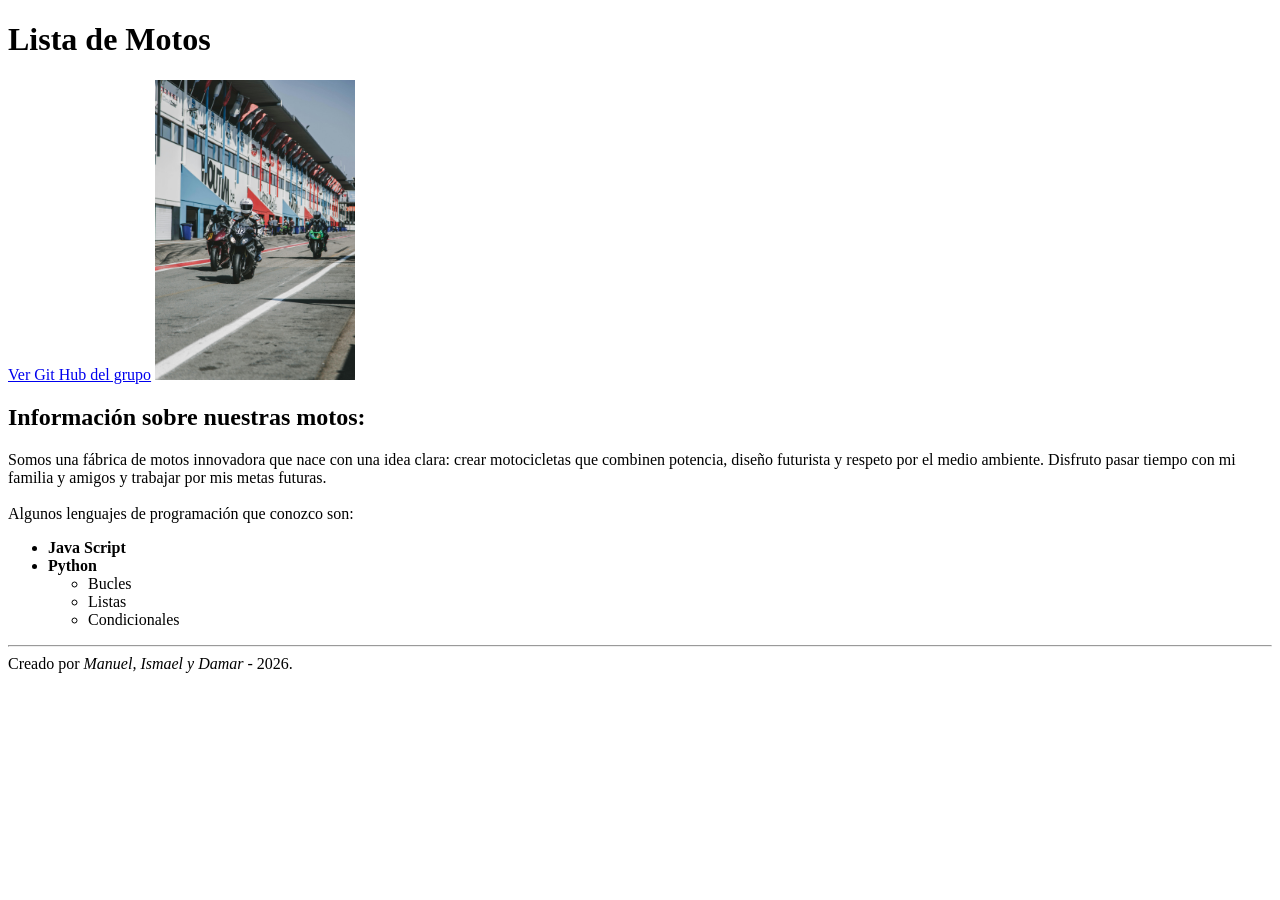
==== index.html @ 970d5588 "Avance en el trabajo grupal" ====
<!-- Este es tu repositorio de micro-retos. -->
<!DOCTYPE html>
<html lang="es">
<head>
    <meta charset="UTF-8">
    <meta name="viewport" content="width=device-width, initial-scale=1.0">
    <title>Trabajo Grupal</title>
</head>
<body>

    <header>
        <!-- Aquí crearemos el título de la web -->
        <h1>Lista de Motos</h1>
    </header>

    <main>
        <a href=https://github.com/Manuel7574r8u/LISTA-DE-MOTOS.git> 
            Ver Git Hub del grupo</a>
        <img src="motos.jpg"els
             width="200">
        <section>
            <!-- Ahora realizamos una breve biografía -->
            <h2>Información sobre nuestras motos:</h2>  Somos una fábrica de motos innovadora que nace con una idea clara:
crear motocicletas que combinen potencia, diseño futurista y respeto por el medio ambiente.
                <!-- Incluimos más datos de la biografía -->
                 Disfruto pasar tiempo con mi familia y amigos y trabajar por mis metas futuras.
            </article>
        </section>
        <!-- Ahora realizamos una breve lista de los lenguajes que conozco -->
         <h3></h3>
         Algunos lenguajes de programación que conozco son:
        <ul>
            <li><strong>Java Script</strong></li>
            <li><strong>Python</strong>
                <ul>
                   <li>Bucles</li>
                   <li>Listas</li>
                   <li>Condicionales</li>
                </ul>
            </li>
        </ul>
    </main>

    <footer>
        <!-- Créditos y fecha del proyecto -->
         <hr>
        Creado por <em>Manuel, Ismael y Damar</em> - 2026.
    </footer>

</body>
</html
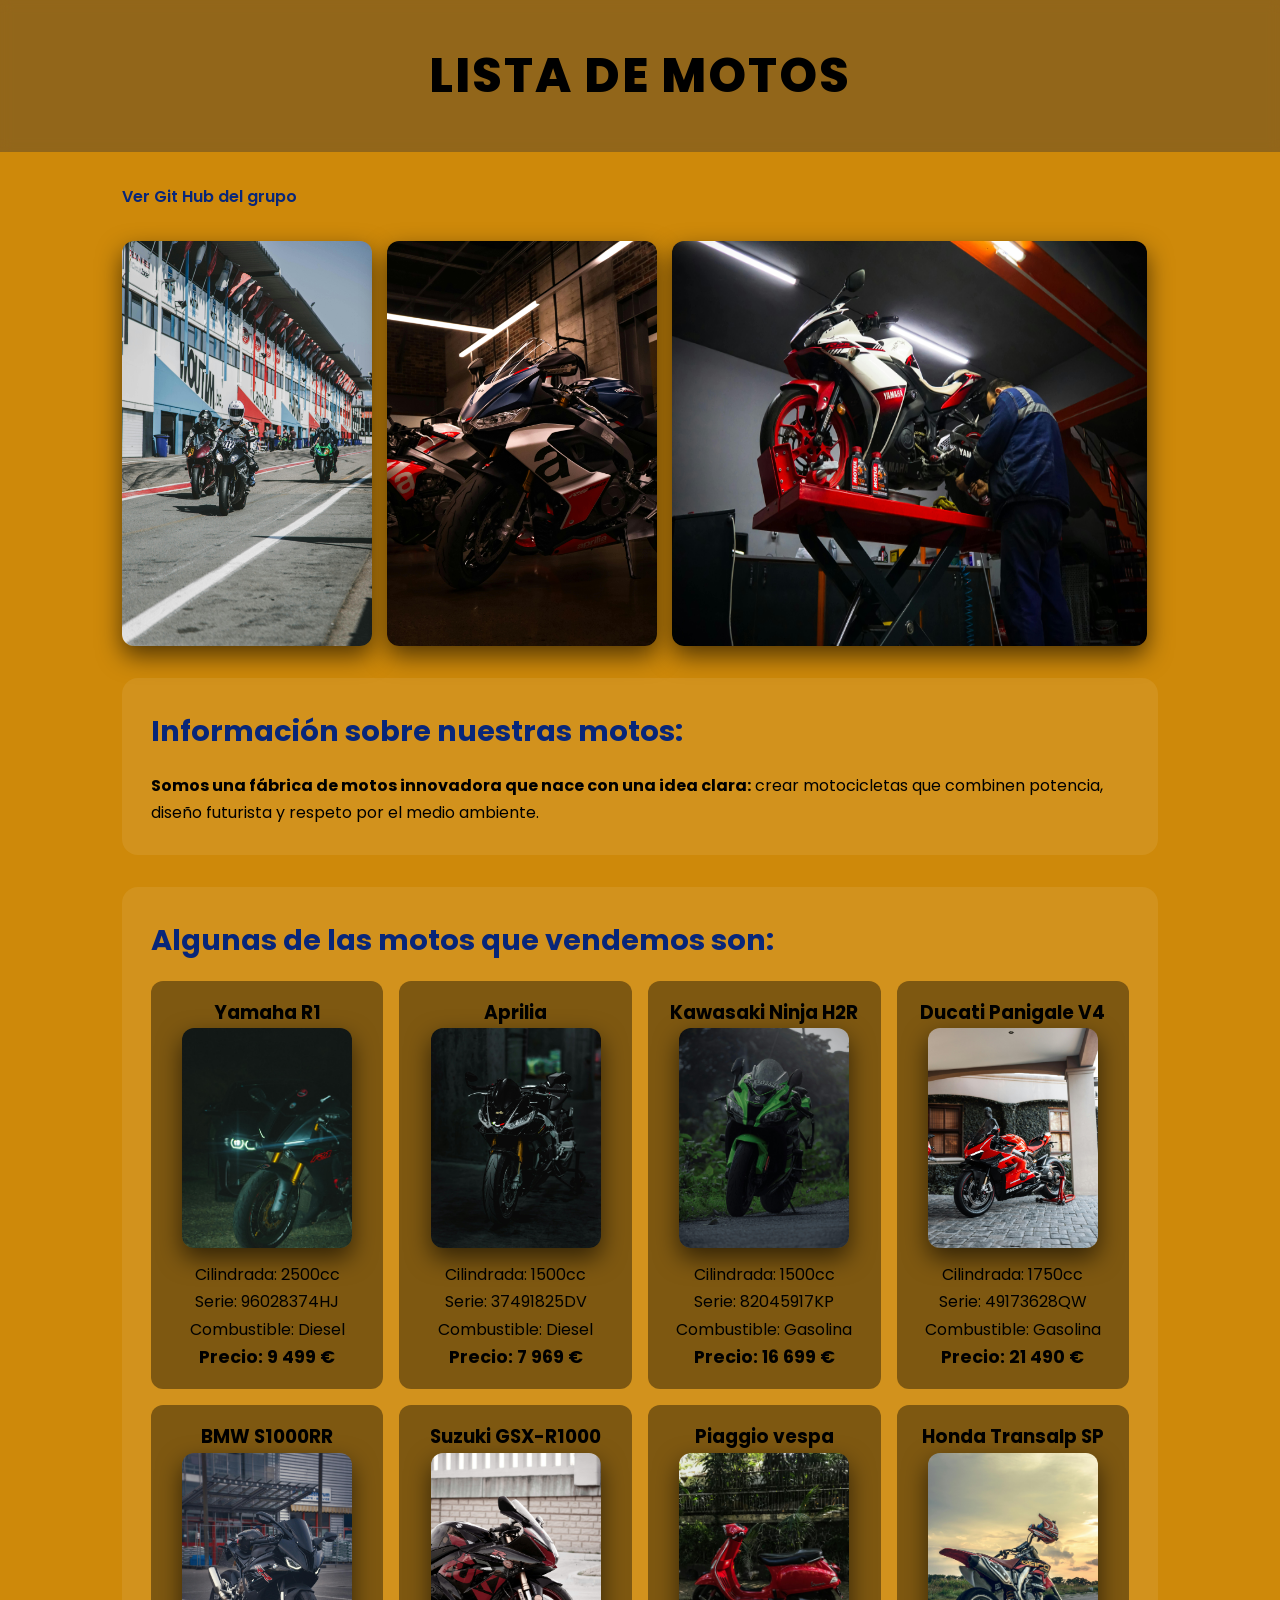
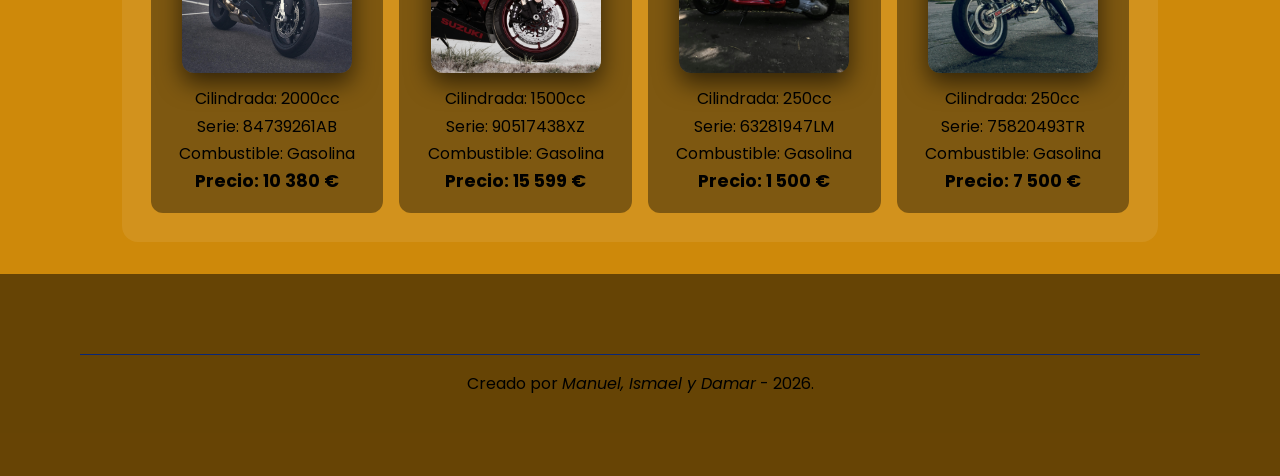
==== commit 22952653: "Código HTML motos" ====
--- a/index.html
+++ b/index.html
@@ -1,10 +1,13 @@
-<!-- Este es tu repositorio de micro-retos. -->
 <!DOCTYPE html>
 <html lang="es">
 <head>
     <meta charset="UTF-8">
     <meta name="viewport" content="width=device-width, initial-scale=1.0">
     <title>Trabajo Grupal</title>
+    <link rel="stylesheet" href="style.css">
+
+    <!-- Tipografía avanzada -->
+    <link href="https://fonts.googleapis.com/css2?family=Poppins:wght@300;400;600;800&display=swap" rel="stylesheet">
 </head>
 <body>
 
@@ -14,38 +17,103 @@
     </header>
 
     <main>
-        <a href=https://github.com/Manuel7574r8u/LISTA-DE-MOTOS.git> 
-            Ver Git Hub del grupo</a>
-        <img src="motos.jpg"els
-             width="200">
+        <a href="https://github.com/Manuel7574r8u/LISTA-DE-MOTOS.git"> 
+            Ver Git Hub del grupo
+        </a>
+
+        
+        <div class="motos">
+                <img src="motos.jpg" width="250">
+                <img src="motoaprilia.jpg" width="270"> 
+                <img src="motoyamaha.jpg" width="475"> 
+        </div>
+
         <section>
             <!-- Ahora realizamos una breve biografía -->
-            <h2>Información sobre nuestras motos:</h2>  Somos una fábrica de motos innovadora que nace con una idea clara:
-crear motocicletas que combinen potencia, diseño futurista y respeto por el medio ambiente.
-                <!-- Incluimos más datos de la biografía -->
-                 Disfruto pasar tiempo con mi familia y amigos y trabajar por mis metas futuras.
+            <h2>Información sobre nuestras motos:</h2>  
+            <strong>Somos una fábrica de motos innovadora que nace con una idea clara:</strong>
+            crear motocicletas que combinen potencia, diseño futurista y respeto por el medio ambiente.
+        </section>
+
+        <!-- Lista ampliada de motos -->
+        <section>
+            <h2>Algunas de las motos que vendemos son:</h2>
+            <ul>
+            <article>
+                <h3>Yamaha R1</h3>
+                <img src="yamahar1.jpg" width="175">
+                <p>Cilindrada: 2500cc</p>
+                <p>Serie: 96028374HJ</p>
+                <p>Combustible: Diesel</p>
+                <p><strong>Precio: 9 499 €</strong></p>
+                    
             </article>
+            <article>
+                <h3>Aprilia</h3>
+                <img src="aprilia.jpg" width="175">
+                <p>Cilindrada: 1500cc</p>
+                <p>Serie: 37491825DV </p>
+                <p>Combustible: Diesel </p>
+                <p><strong>Precio: 7 969 €</strong></p>
+            </article>
+            <article>
+                <h3>Kawasaki Ninja H2R</h3>
+                <img src="kawasaki.jpg" width="175">
+                <p>Cilindrada: 1500cc</p>
+                <p>Serie: 82045917KP </p>
+                <p>Combustible: Gasolina </p>
+                <p><strong>Precio: 16 699 €</strong></p>
+            </article>
+            <article>
+                <h3>Ducati Panigale V4</h3>
+                <img src="ducati.jpg" width="175">
+                <p>Cilindrada: 1750cc</p>
+                <p>Serie: 49173628QW </p>
+                <p>Combustible: Gasolina </p>
+                <p><strong>Precio: 21 490 €</strong></p>
+            </article>
+            <article>
+                <h3>BMW S1000RR</h3>
+                <img src="bmw.jpg" width="175">
+                <p>Cilindrada: 2000cc</p>
+                <p>Serie: 84739261AB </p>
+                <p>Combustible: Gasolina </p>
+                <p><strong>Precio: 10 380 €</strong></p>
+            </article>
+            <article>
+                <h3>Suzuki GSX-R1000</h3>
+                <img src="suzuki.jpg" width="175">
+                <p>Cilindrada: 1500cc</p>
+                <p>Serie: 90517438XZ </p>
+                <p>Combustible: Gasolina </p>
+                <p><strong>Precio: 15 599 €</strong></p>
+            </article>
+            <article>
+                <h3>Piaggio vespa</h3>
+                <img src="piaggio.jpg" width="175">
+                <p>Cilindrada: 250cc</p>
+                <p>Serie: 63281947LM </p>
+                <p>Combustible: Gasolina </p>
+                <p><strong>Precio: 1 500 €</strong></p>
+            </article>
+            <article>
+                <h3>Honda Transalp SP</h3>
+                <img src="Honda.jpg" width="175">
+                <p>Cilindrada: 250cc</p>
+                <p>Serie: 75820493TR </p>
+                <p>Combustible: Gasolina </p>
+                <p><strong>Precio: 7 500 €</strong></p>
+            </article>
+        </ul>
+        
         </section>
-        <!-- Ahora realizamos una breve lista de los lenguajes que conozco -->
-         <h3></h3>
-         Algunos lenguajes de programación que conozco son:
-        <ul>
-            <li><strong>Java Script</strong></li>
-            <li><strong>Python</strong>
-                <ul>
-                   <li>Bucles</li>
-                   <li>Listas</li>
-                   <li>Condicionales</li>
-                </ul>
-            </li>
-        </ul>
     </main>
 
     <footer>
         <!-- Créditos y fecha del proyecto -->
-         <hr>
+        <hr>
         Creado por <em>Manuel, Ismael y Damar</em> - 2026.
     </footer>
 
 </body>
-</html+</html>
--- a/style.css
+++ b/style.css
@@ -0,0 +1,126 @@
+/* ===== RESET BÁSICO ===== */
+* {
+    margin: 0;
+    padding: 0;
+    box-sizing: border-box;
+}
+
+body {
+    font-family: 'Poppins', sans-serif;
+    background: rgb(206, 137, 10);
+    color: #000000;
+    min-height: 150vh;
+}
+
+.motos {
+  display: flex;
+  gap: 15px; /* separación entre imágenes */
+}
+
+header {
+    text-align: center;
+    padding: 2.5rem 1rem;
+    background: rgba(58, 51, 51, 0.4);
+    backdrop-filter: blur(6px);
+}
+
+header h1 {
+    font-size: 3rem;
+    font-weight: 800;
+    letter-spacing: 2px;
+    text-transform: uppercase;
+}
+
+main {
+    display: grid;
+    grid-template-columns: 1fr;
+    gap: 2rem;
+    padding: 2rem;
+    max-width: 1100px;
+    margin: auto;
+}
+
+a {
+    color: #082679;
+    text-decoration: none;
+    font-weight: 600;
+    transition: color 0.4s;
+}
+
+a:hover {
+    color: #dab165;
+}
+
+img {
+    border-radius: 12px;
+    box-shadow: 0 10px 25px rgba(0,0,0,0.6);
+    transition: transform 0.4s;
+}
+
+img:hover {
+    transform: scale(1.05);
+}
+
+section {
+    background: rgba(255,255,255,0.08);
+    padding: 1.8rem;
+    border-radius: 16px;
+    line-height: 1.7;
+}
+
+h2 {
+    font-size: 1.8rem;
+    margin-bottom: 1rem;
+    color: #082679;
+}
+
+ul {
+    list-style: none;
+    margin-top: 1rem;
+    display: grid;
+    grid-template-columns: repeat(auto-fit, minmax(220px, 1fr));
+    gap: 1rem;
+}
+
+article img {
+    width: 170px;
+    height: 220px;
+    object-fit: cover;
+    margin-bottom: 0.8rem; /* 👈 separa la imagen del texto */
+}
+
+
+article{
+    background: rgba(0,0,0,0.4);
+    padding: 1rem;
+    border-radius: 12px;
+    transition: transform 0.4s;
+    cursor: pointer;
+    display: flex;
+    flex-direction: column;
+    align-items: center;
+}
+
+article:hover {
+    transform: translateY(-8px);
+    background: rgba(82, 6, 6, 0.2);
+}
+
+article strong {
+    display: block;
+    font-size: 1.1rem;
+}
+
+hr {
+    margin-bottom: 1rem;
+    border: none;
+    height: 1px;
+    background:#082679;
+}
+
+footer {
+    text-align: center;
+    padding: 5rem;
+    background: rgba(0,0,0,0.5);
+    font-size: 1rem;
+}
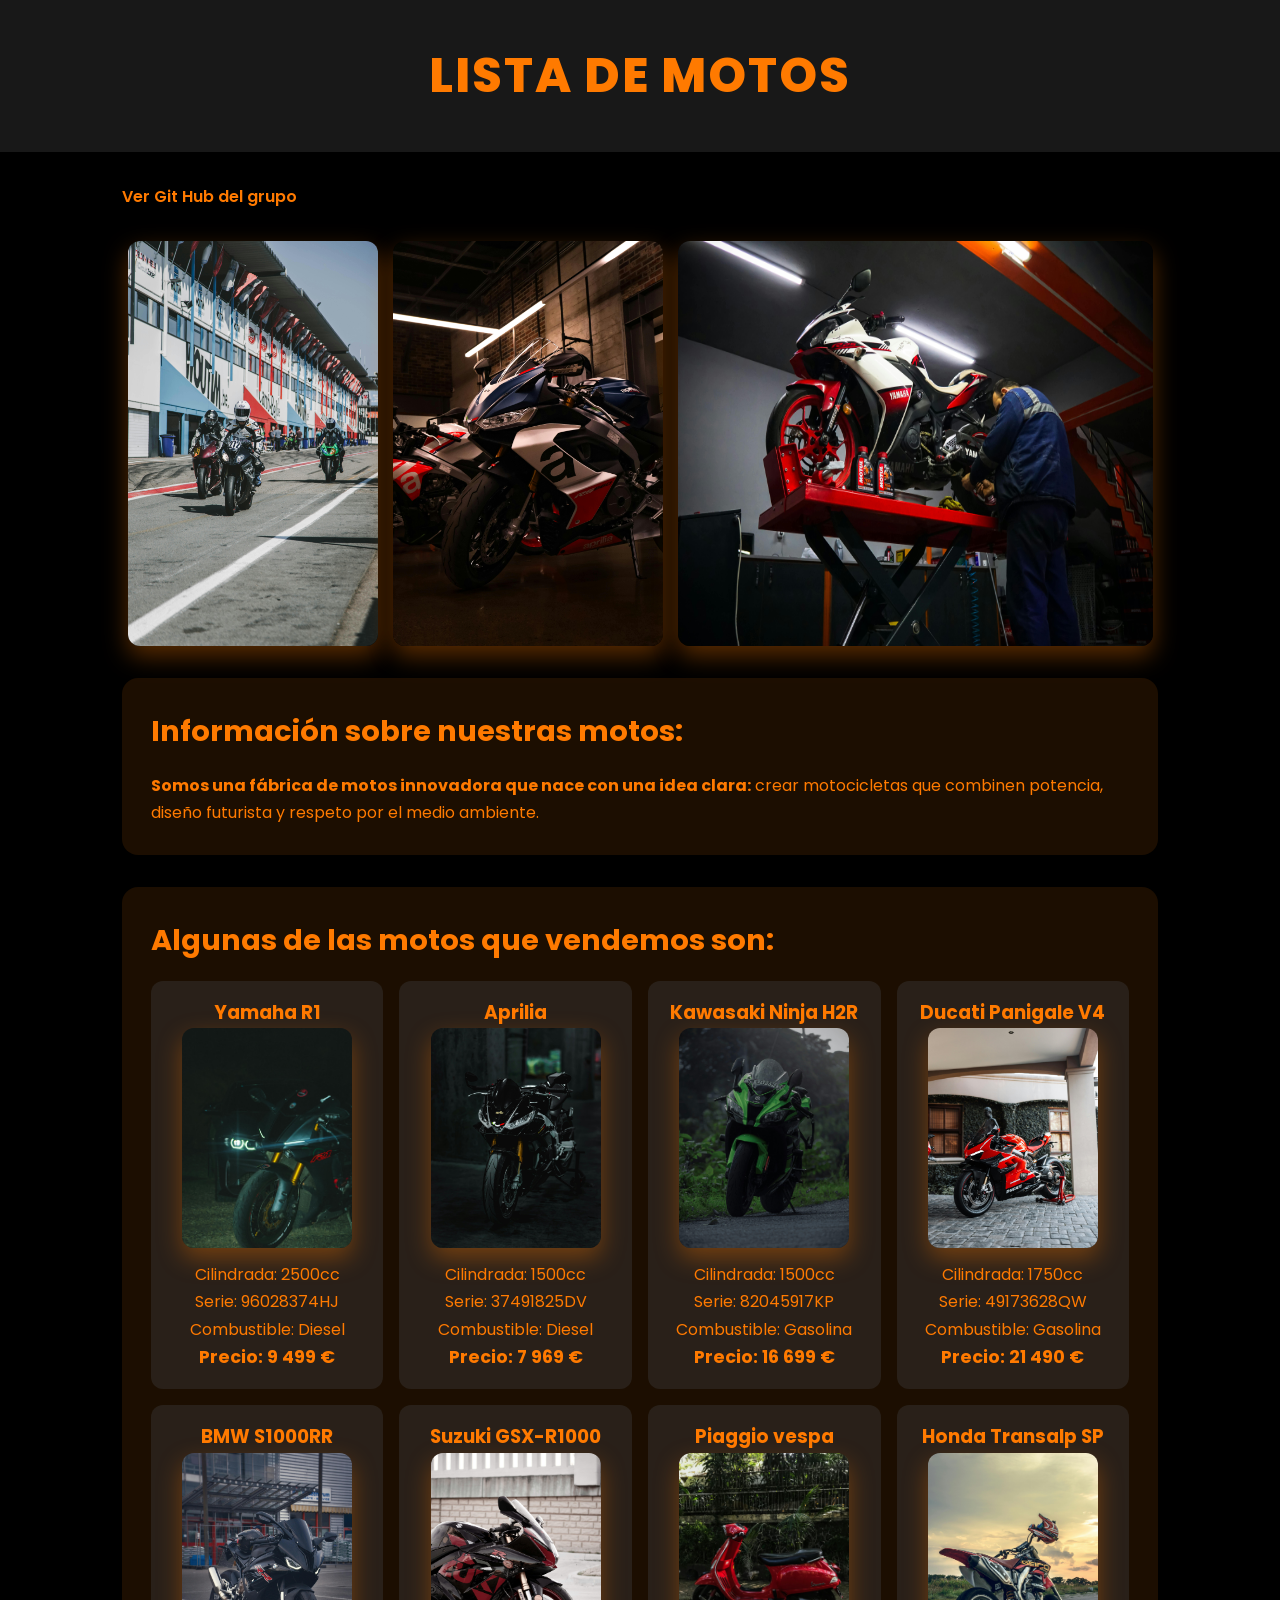
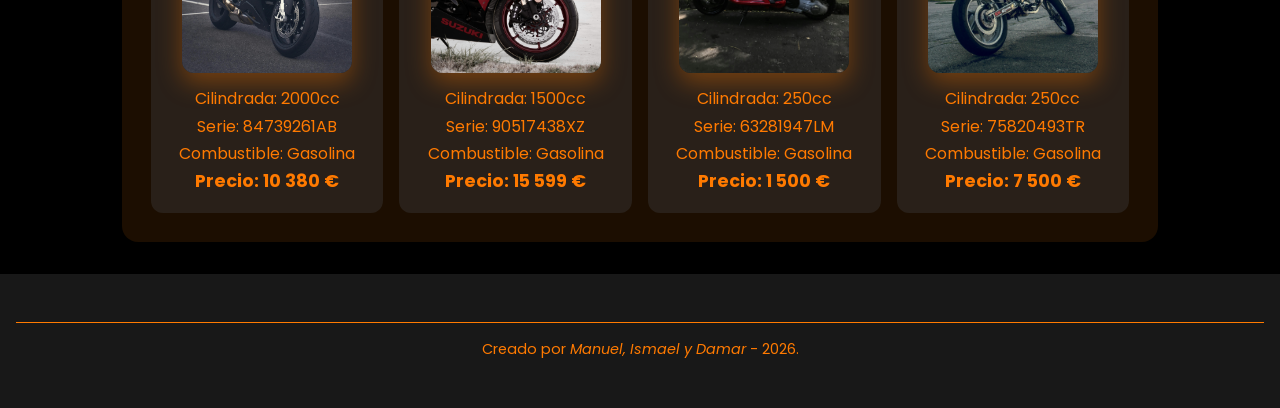
==== commit f4e12b0a: "Implementación del botón buscar" ====
--- a/index.html
+++ b/index.html
@@ -23,9 +23,9 @@
 
         
         <div class="motos">
-                <img src="motos.jpg" width="250">
-                <img src="motoaprilia.jpg" width="270"> 
-                <img src="motoyamaha.jpg" width="475"> 
+                <img src="img/motos.jpg" width="250">
+                <img src="img/motoaprilia.jpg" width="270"> 
+                <img src="img/motoyamaha.jpg" width="475"> 
         </div>
 
         <section>
@@ -41,7 +41,7 @@
             <ul>
             <article>
                 <h3>Yamaha R1</h3>
-                <img src="yamahar1.jpg" width="175">
+                <img src="img/yamahar1.jpg" width="175">
                 <p>Cilindrada: 2500cc</p>
                 <p>Serie: 96028374HJ</p>
                 <p>Combustible: Diesel</p>
@@ -50,7 +50,7 @@
             </article>
             <article>
                 <h3>Aprilia</h3>
-                <img src="aprilia.jpg" width="175">
+                <img src="img/aprilia.jpg" width="175">
                 <p>Cilindrada: 1500cc</p>
                 <p>Serie: 37491825DV </p>
                 <p>Combustible: Diesel </p>
@@ -58,7 +58,7 @@
             </article>
             <article>
                 <h3>Kawasaki Ninja H2R</h3>
-                <img src="kawasaki.jpg" width="175">
+                <img src="img/kawasaki.jpg" width="175">
                 <p>Cilindrada: 1500cc</p>
                 <p>Serie: 82045917KP </p>
                 <p>Combustible: Gasolina </p>
@@ -66,7 +66,7 @@
             </article>
             <article>
                 <h3>Ducati Panigale V4</h3>
-                <img src="ducati.jpg" width="175">
+                <img src="img/ducati.jpg" width="175">
                 <p>Cilindrada: 1750cc</p>
                 <p>Serie: 49173628QW </p>
                 <p>Combustible: Gasolina </p>
@@ -74,7 +74,7 @@
             </article>
             <article>
                 <h3>BMW S1000RR</h3>
-                <img src="bmw.jpg" width="175">
+                <img src="img/bmw.jpg" width="175">
                 <p>Cilindrada: 2000cc</p>
                 <p>Serie: 84739261AB </p>
                 <p>Combustible: Gasolina </p>
@@ -82,7 +82,7 @@
             </article>
             <article>
                 <h3>Suzuki GSX-R1000</h3>
-                <img src="suzuki.jpg" width="175">
+                <img src="img/suzuki.jpg" width="175">
                 <p>Cilindrada: 1500cc</p>
                 <p>Serie: 90517438XZ </p>
                 <p>Combustible: Gasolina </p>
@@ -90,7 +90,7 @@
             </article>
             <article>
                 <h3>Piaggio vespa</h3>
-                <img src="piaggio.jpg" width="175">
+                <img src="img/piaggio.jpg" width="175">
                 <p>Cilindrada: 250cc</p>
                 <p>Serie: 63281947LM </p>
                 <p>Combustible: Gasolina </p>
@@ -98,7 +98,7 @@
             </article>
             <article>
                 <h3>Honda Transalp SP</h3>
-                <img src="Honda.jpg" width="175">
+                <img src="img/Honda.jpg" width="175">
                 <p>Cilindrada: 250cc</p>
                 <p>Serie: 75820493TR </p>
                 <p>Combustible: Gasolina </p>
--- a/style.css
+++ b/style.css
@@ -7,20 +7,23 @@
 
 body {
     font-family: 'Poppins', sans-serif;
-    background: rgb(206, 137, 10);
-    color: #000000;
+    background: #000000;
+    color: #ff7a00;
     min-height: 150vh;
 }
 
+/* CONTENEDOR MOTOS */
 .motos {
   display: flex;
-  gap: 15px; /* separación entre imágenes */
+  gap: 15px;
+  flex-wrap: wrap; /* permite que bajen en móvil */
+  justify-content: center;
 }
 
 header {
     text-align: center;
     padding: 2.5rem 1rem;
-    background: rgba(58, 51, 51, 0.4);
+    background: rgba(61, 61, 61, 0.4);
     backdrop-filter: blur(6px);
 }
 
@@ -29,6 +32,7 @@
     font-weight: 800;
     letter-spacing: 2px;
     text-transform: uppercase;
+    color: #ff7a00; 
 }
 
 main {
@@ -41,19 +45,21 @@
 }
 
 a {
-    color: #082679;
+    color: #ff7a00; 
     text-decoration: none;
     font-weight: 600;
     transition: color 0.4s;
 }
 
 a:hover {
-    color: #dab165;
+    color: #ffffff; 
 }
 
 img {
+    max-width: 100%; /* clave para móvil */
+    height: auto;
     border-radius: 12px;
-    box-shadow: 0 10px 25px rgba(0,0,0,0.6);
+    box-shadow: 0 10px 25px rgba(255, 122, 0, 0.35); 
     transition: transform 0.4s;
 }
 
@@ -62,7 +68,7 @@
 }
 
 section {
-    background: rgba(255,255,255,0.08);
+    background: rgba(80, 41, 5, 0.35); 
     padding: 1.8rem;
     border-radius: 16px;
     line-height: 1.7;
@@ -71,7 +77,7 @@
 h2 {
     font-size: 1.8rem;
     margin-bottom: 1rem;
-    color: #082679;
+    color: #ff7a00;
 }
 
 ul {
@@ -86,12 +92,11 @@
     width: 170px;
     height: 220px;
     object-fit: cover;
-    margin-bottom: 0.8rem; /* 👈 separa la imagen del texto */
+    margin-bottom: 0.8rem;
 }
 
-
-article{
-    background: rgba(0,0,0,0.4);
+article {
+    background: rgba(61, 61, 61, 0.4); 
     padding: 1rem;
     border-radius: 12px;
     transition: transform 0.4s;
@@ -103,24 +108,69 @@
 
 article:hover {
     transform: translateY(-8px);
-    background: rgba(82, 6, 6, 0.2);
+    background: rgba(255,122,0,0.2);
 }
 
 article strong {
     display: block;
     font-size: 1.1rem;
+    color: #ff7a00;
 }
 
 hr {
     margin-bottom: 1rem;
     border: none;
     height: 1px;
-    background:#082679;
+    background: #ff7a00;
 }
 
 footer {
     text-align: center;
     padding: 5rem;
-    background: rgba(0,0,0,0.5);
+    background: rgba(61, 61, 61, 0.4);
     font-size: 1rem;
+    color: #ff7a00;
 }
+
+
+footer {
+    padding: 3rem 1rem;
+    font-size: 0.9rem;
+}
+
+/* ===== tamaño para movil ===== */
+@media (max-width: 750px) {
+
+    header h1 {
+        font-size: 2rem;
+    }
+
+    main {
+        padding: 1.2rem;
+    }
+
+    section {
+        padding: 1.2rem;
+    }
+
+    h2 {
+        font-size: 1.5rem;
+    }
+
+    ul {
+        grid-template-columns: 1fr;
+    }
+
+    article img {
+        width: 100%;
+        height: auto;
+    }
+
+footer {
+    padding: 3rem 1rem;
+    font-size: 0.9rem;
+}
+}
+
+
+
